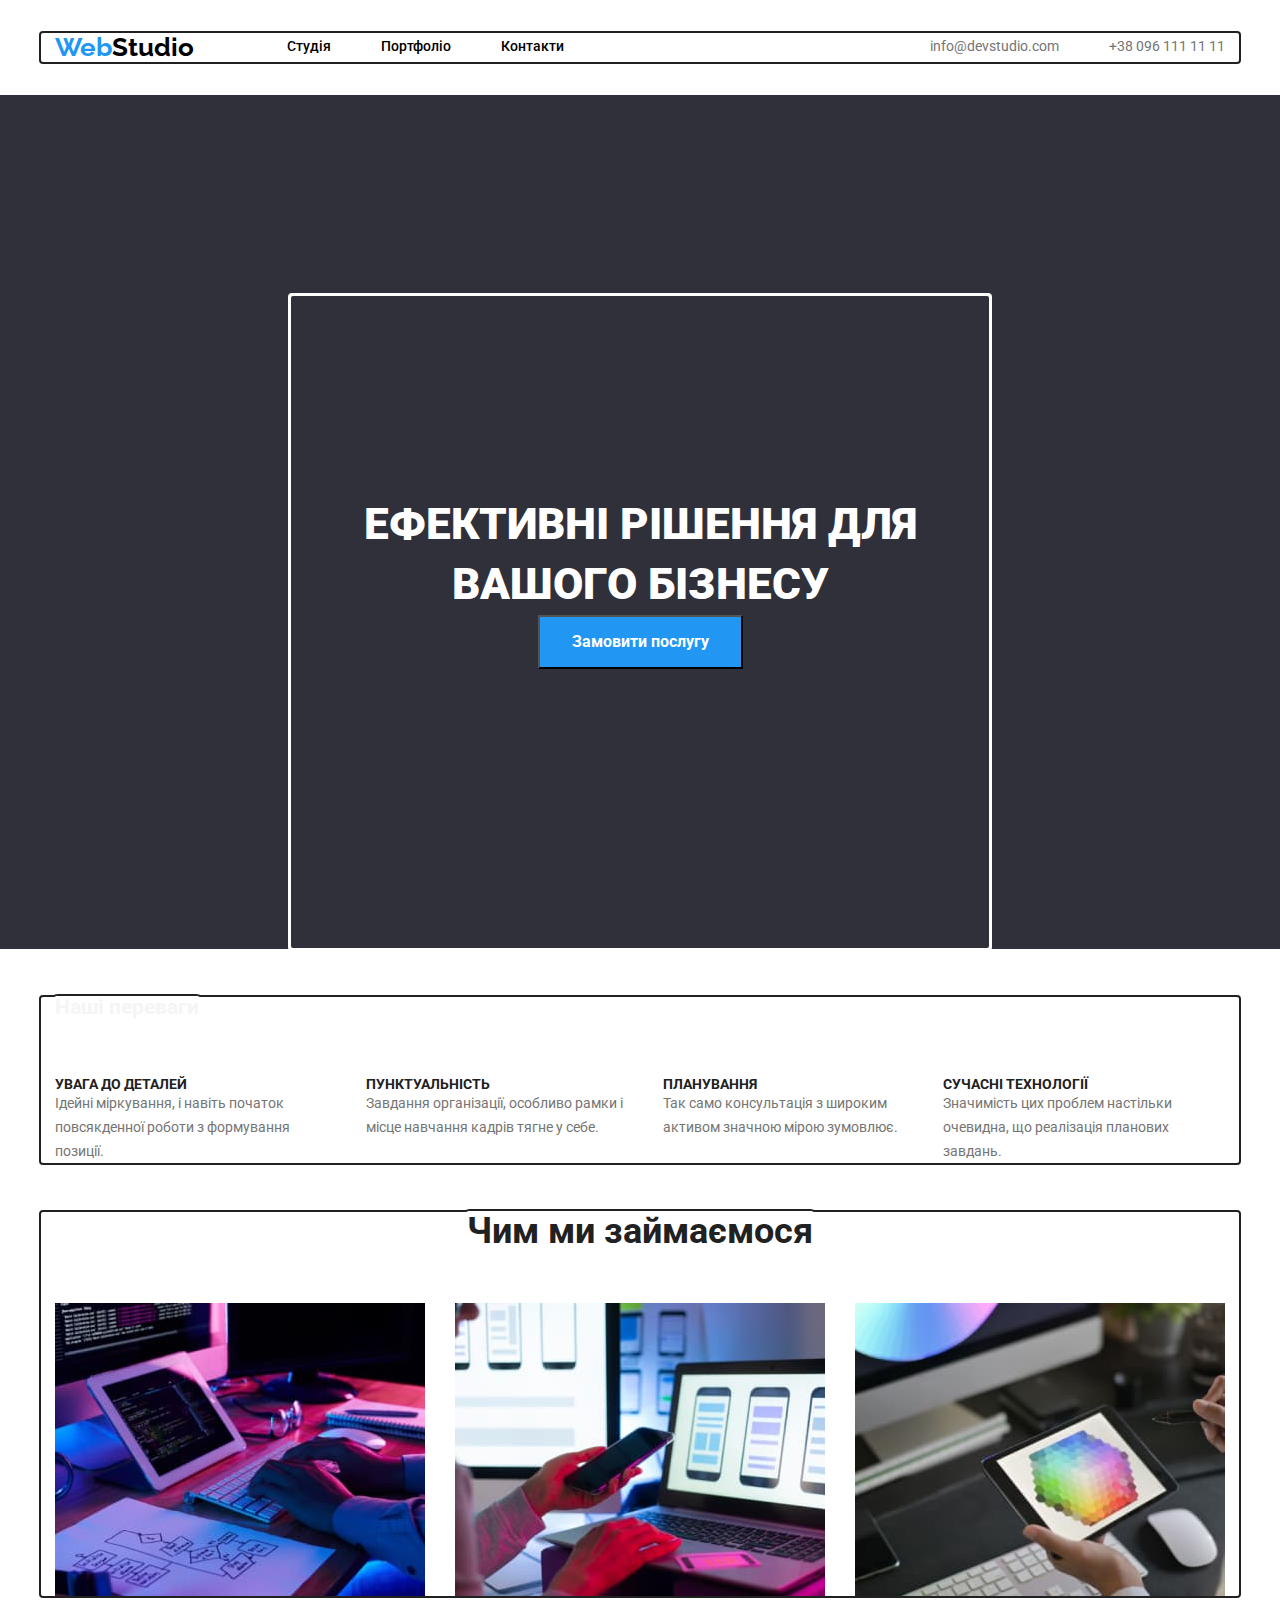
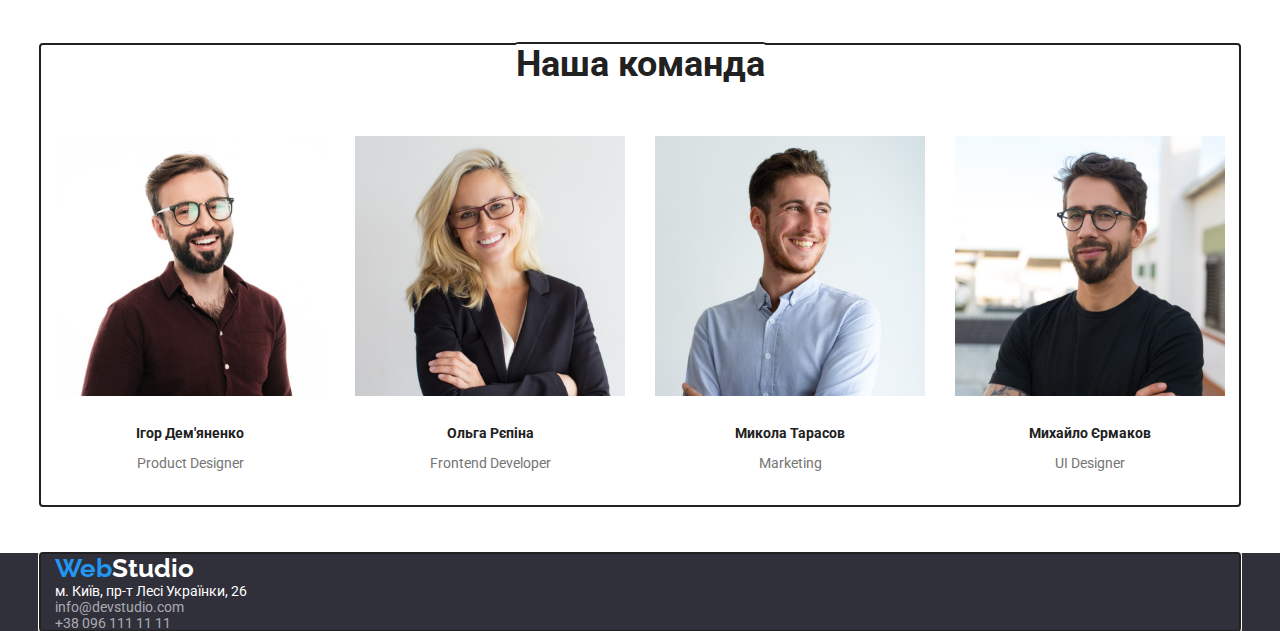
==== index.html @ e62852bb "hw3-studio" ====
<!DOCTYPE html>
<html lang="uk">
<head>
    <meta charset="UTF-8">
    <meta http-equiv="X-UA-Compatible" content="IE=edge">
    <meta name="viewport" content="width=device-width, initial-scale=1.0">
    <title>Document</title>
    <link rel="stylesheet" href="https://fonts.googleapis.com/css2?family=Raleway:wght@700&family=Roboto:wght@400;500;700;900&display=swap">
    <link rel="stylesheet" href="https://cdn.jsdelivr.net/npm/modern-normalize@1.1.0/modern-normalize.min.css">
    <link rel="stylesheet" href="./css/styles.css">
</head>
<body class="font-family">
    
        <!--Шапка сайта-->
    <header class="header">
        <div class="container heder-box">
            <nav class="header-navigation">
            <a class="nav-link" href="./index.html"><span class="accent">Web</span><span class="accent-two">Studio</span></a>
            <ul class="menu">
                <li><a class="nav-link" href="./index.html">Студія</a></li>
                <li><a class="nav-link" href="./portfolio.html">Портфоліо</a></li>
                <li><a class="nav-link" href="">Контакти</a></li>
            </ul>
        </nav>
        <ul class="contact">
            <li><a class="nav-link-contakts" href="mailto:info@devstudio.com">info@devstudio.com</a></li>
            <li><a class="nav-link-contakts" href="tel:+380961111111">+38 096 111 11 11</a></li>
        </ul>
        </div>
    </header>
 <main>
    <section class="hero">
        <div class="container hero-box">
            <h1 class="headline">Ефективні рішення для вашого бізнесу</h1>
            <button class="cursor" type="button">Замовити послугу</button>
        </div>
    </section>
    <section class="features">
        <div class="container features-section">
        <h2 class="heading-two">Наші переваги</h2>
        <ul class="features-section-list">
            <li><h3 class="subject">УВАГА ДО ДЕТАЛЕЙ</h3>
                <p class="text">Ідейні міркування, і навіть початок повсякденної роботи з формування позиції.</p></li>
            <li><h3 class="subject">ПУНКТУАЛЬНІСТЬ</h3>
                <p class="text">Завдання організації, особливо рамки і місце навчання кадрів тягне у себе.</p></li>
             <li><h3 class="subject">ПЛАНУВАННЯ</h3>
                <p class="text">Так само консультація з широким активом значною мірою зумовлює.</p></li>
            <li><h3 class="subject">СУЧАСНІ ТЕХНОЛОГІЇ</h3>
                <p class="text">Значимість цих проблем настільки очевидна, що реалізація планових завдань.</p></li>
        </ul>
    </div>  
    </section>
    <section class="works">
        <div class="container">
        <h2 class="heading">Чим ми займаємося</h2>
        <ul class="works-list">
            <li><img src="./images/work1.jpg" alt="Робота програмування" width="370"></li>
            <li><img src="./images/work2.jpg" alt="Робота мобільної графіки" width="370"></li>
            <li><img src="./images/work3.jpg" alt="Кольорова гамма" width="370"></li>
        </ul>
        </div>
    </section>
    <section class="job">
        <div class="container">
            <h2 class="heading">Наша команда</h2>
            <ul class="job-list">
            <li><img src="./images/job1.jpg" alt="Ігор Дем'яненко" width="270">
                <h3 class="job-name">Ігор Дем'яненко</h3>
            <p class="job-titl" lang="en">Product Designer</p></li>
            <li><img src="./images/job2.jpg" alt="Ольга Рєпіна" width="270">
                <h3 class="job-name">Ольга Рєпіна</h3>
                <p class="job-titl" lang="en">Frontend Developer</p></li>
            <li><img src="./images/job3.jpg" alt="Микола Тарасов" width="270">
                <h3 class="job-name">Микола Тарасов</h3>
                <p class="job-titl" lang="en">Marketing</p></li>
            <li><img src="./images/job4.jpg" alt="Михайло Єрмаков" width="270">
                <h3 class="job-name">Михайло Єрмаков</h3>
                 <p class="job-titl" lang="en">UI Designer</p></li>
            </ul>
        </div>
    </section>
 </main>
 <!--Футер-->
 <footer class="footer">
    <div class="container">
    <a class="nav-link" href="./index.html"><span class="accent">Web</span><span class="accent-three">Studio</span></a>
    <address class="footer-address">
        <ul class="footer-navigation">
            <li><a class="nav-link-adres" href="">м. Київ, пр-т Лесі Українки, 26</a></li>
            <li><a class="nav-link-kont" href="mailto:info@devstudio.com">info@devstudio.com</a></li>
            <li><a class="nav-link-kont" href="tel:+380961111111">+38 096 111 11 11</a></li>
        </ul>
    </address>
    </div>
</footer>
</body>
</html>
---- css/styles.css ----
:root {
    --brand-color: #2196F3;
    --brand-color-two: #000000;
    --brand-color-three: #FFFFFF;
    --brand-font:"Raleway";
    --brand-font-style: normal;
    --brand-tekst-color:#757575;
}

body {
margin: 0;
font-family: "Roboto", sans-serif;
font-size: 14px;
line-height: 1.14;
color: #212121;
}

h1, 
h2, 
h3, 
h4, 
h5, 
h6,
p,
ul,
ol {
    margin-top: 0;
    margin-bottom: 0;
}

ul,
ol {
    list-style-type: none;
    margin: 0;
    padding: 0;
}

a {
text-decoration: none; 
}

img {
    display: block;
}

button {
    cursor: pointer;
}

.container {
    width: 1200px;
    padding-right: 15px;
    padding-left: 15px;
    margin-left: auto;
    margin-right: auto;
    outline-style: auto;
}
    /* outline-style: auto; */

/*Стилы для index.html*/

/*--------------------header--------------------*/
.header {
    padding-top: 32px;
    padding-bottom: 32px;
}

.heder-box {
    display: flex;
    align-items: center;
    justify-content: space-between;
} 

.accent {
    font-family: var(--brand-font);
    font-style: var(--brand-font-style);
    font-weight: 700;
    font-size: 26px;
    line-height: 1.19;
    color: var(--brand-color);
}

.accent-two {
    font-family: var(--brand-font);
    font-style: var(--brand-font-style);
    font-weight: 700;
    font-size: 26px;
    line-height: 1.19;    
    color: var(--brand-color-two);
}

.header-navigation {
    display: flex;
    align-items: center;
}

.menu {
    display: flex;
    column-gap: 50px;
    margin-left: 93px;
}

.nav-link { 
    font-weight: 500;
    color: var(--brand-color-two);
}

.nav-link-contakts {
    color: var(--brand-tekst-color);
    text-decoration: none;
}

.nav-link:focus, .nav-link:hover {
    color: var(--brand-color)}

.nav-link-contakts:focus, .nav-link-contakts:hover {
        color: var(--brand-color);
    }
    
.contact {
    display: flex;
    column-gap: 50px;
}

/*------------------hero--------------------*/

.hero {
    padding-top: 200px;
    text-transform:uppercase;
    color: var(--brand-color-three);
    background-color: #2F303A;
}

.hero-box {
    width: 700px;
    text-align: center;
    margin: 0 auto;
    margin-bottom: 47px;
    padding-top: 200px;
    padding-bottom: 280px;
    
}

.headline {
    font-family: 'Roboto';
    font-style: var(--brand-font-style);
    font-weight: 900;
    font-size: 44px;
    line-height: 1.36;
    }

.cursor {
    font-family: 'Roboto';
    font-weight: 700;
    font-size: 16px;
    line-height: 1.875;
    color: var(--brand-color-three);
    background-color: var(--brand-color);
    padding: 10px 32px;
    display: block;
    min-width: 152px;
    margin: 0 auto;
}

/*---------------features-----------*/

.features {

}

.features-section {
   

}

.features-section-list {
    display: flex;
    margin-top: 47px;
    margin-bottom: 47px;
    column-gap: 30px;
    padding-top: 10px;
}

.heading-two {
    color: #F5F5F5;
}

.subject {
    font-weight: 700;
    font-size: 14px;
    line-height: 1.14;
}
    
.text {
    line-height: 1.71;
    color: var(--brand-tekst-color);
}


/*--------------------------works--------------------*/

.works {
    margin-top: 47px;
    margin-bottom: 47px;
}

.works-list {
    display: flex;
    column-gap: 30px;
}

.heading {
    font-weight: 700;
    font-size: 36px;
    line-height: 1.16;
    text-align: center;
    padding-bottom: 50px;
}


/*-----------------job-----------------*/

.job {
    margin-top: 47px;
    margin-bottom: 47px;
}

.job-list {
    display: flex;
    column-gap: 30px;
}

.job-name {
    font-weight: 700;
    font-size: 14px;
    line-height: 1.14;
    text-align: center;
    padding-top: 30px;
    padding-bottom: 10px;
}

.job-titl {
    line-height: 1.71;
    color: var(--brand-tekst-color);
    text-align: center;
    padding-bottom: 30px;
}

/*--------------------------Футер--------------------*/

.footer {
    margin-top: 47px;
    background-color: #2F303A;
    }

.footer-address {
    font-style: normal;
}

.nav-link-adres {
    /* padding-top: 20px;
    padding-bottom: 10px; */
    color: var(--brand-color-three);
    text-decoration: none;
}

.nav-link-kont {
    text-decoration: none;
    color: rgba(255, 255, 255, 0.6);
}

.nav-link-adres:focus, .nav-link-adres:hover {color: var(--brand-color);}

.nav-link-kont:focus, .nav-link-kont:hover {color: var(--brand-color);}

/*-------------------Стилі для портфоліє---------------*/

.btn {
font-weight: 500;
font-size: 16px;
line-height: 1.625;
text-align: center;
}

.btn:hover, .btn:focus {color: var(--brand-color-three);
    background-color: var(--brand-color);
}

.caption {
    font-weight: 700;
    font-size: 18px;
    line-height: 2;}

.desc {
font-weight: 400;
font-size: 16px;
line-height: 1.875;
color: var(--brand-tekst-color);
}

.section {
    background-color: #F5F5F5;
}

.accent-three {
    font-family: var(--brand-font);
    font-style: var(--brand-font-style);
    font-weight: 700;
    font-size: 26px;
    line-height: 1.19;    
    color: var(--brand-color-three);
}
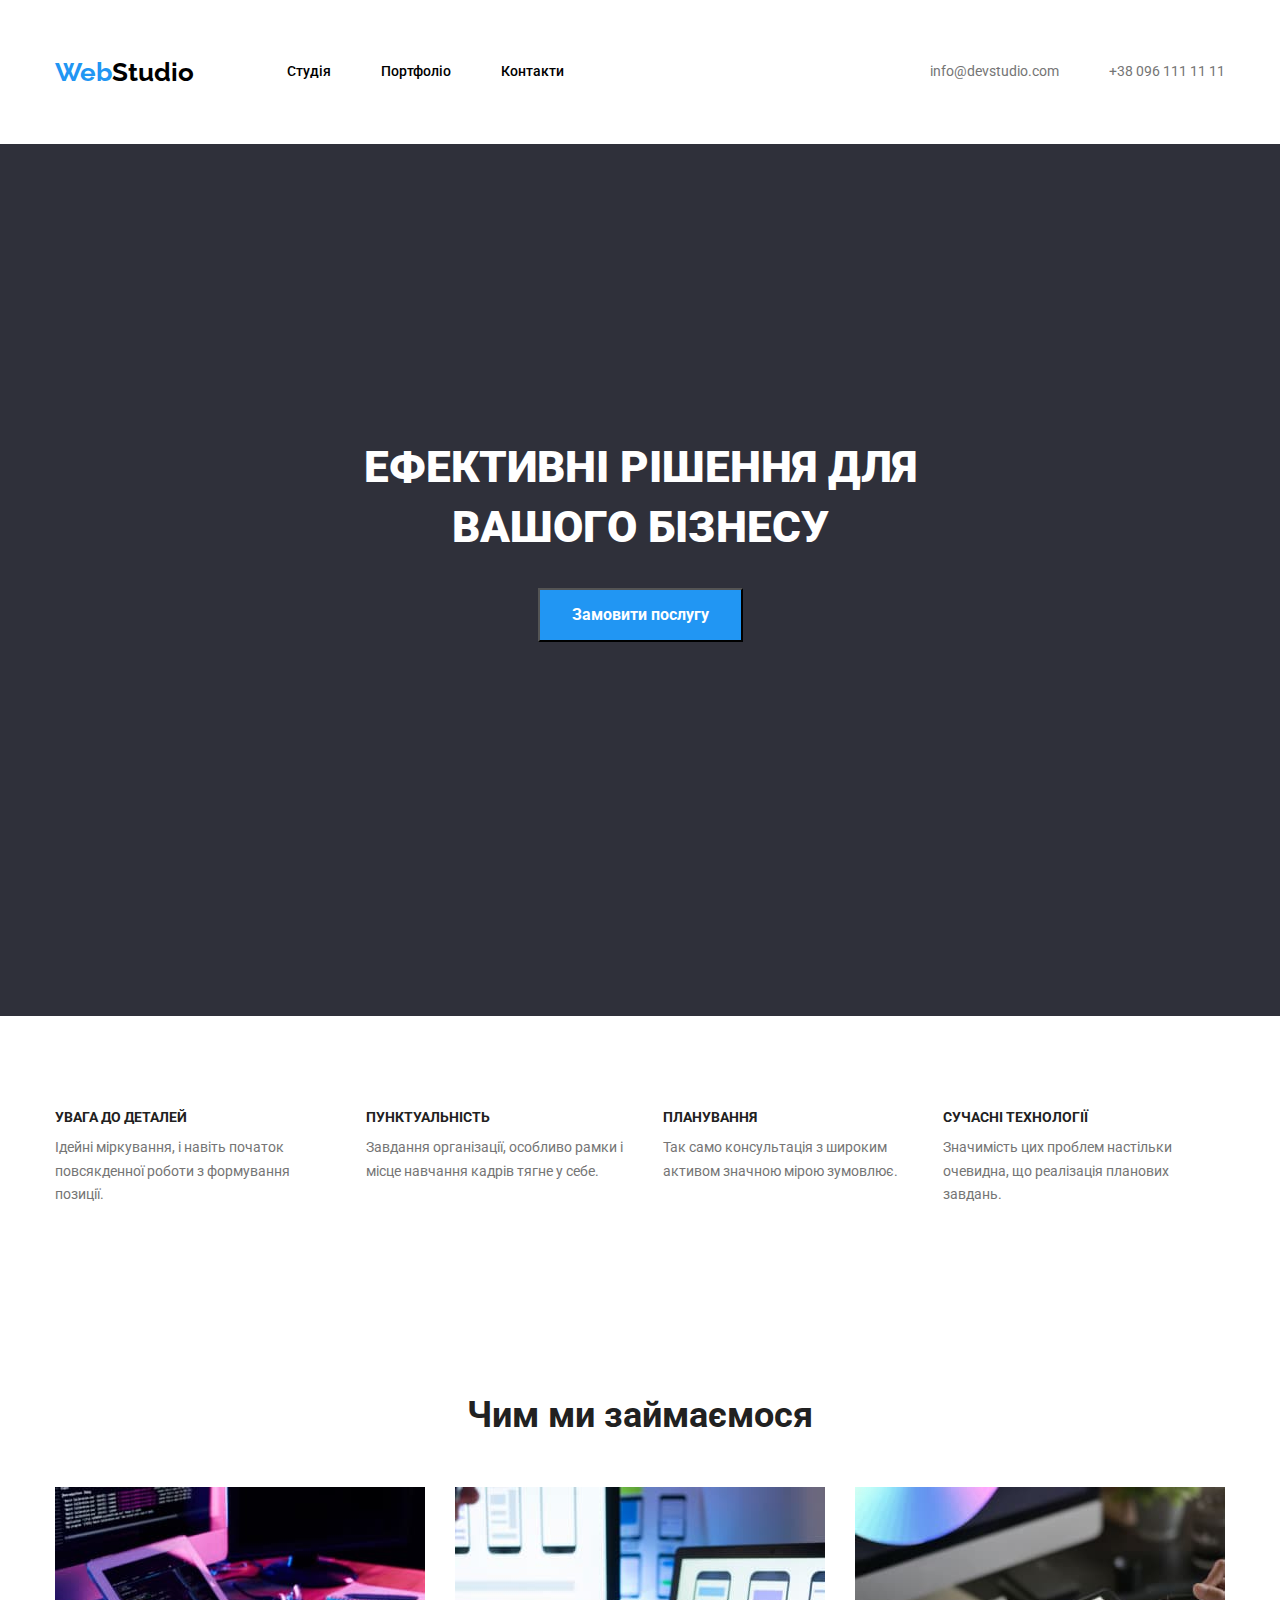
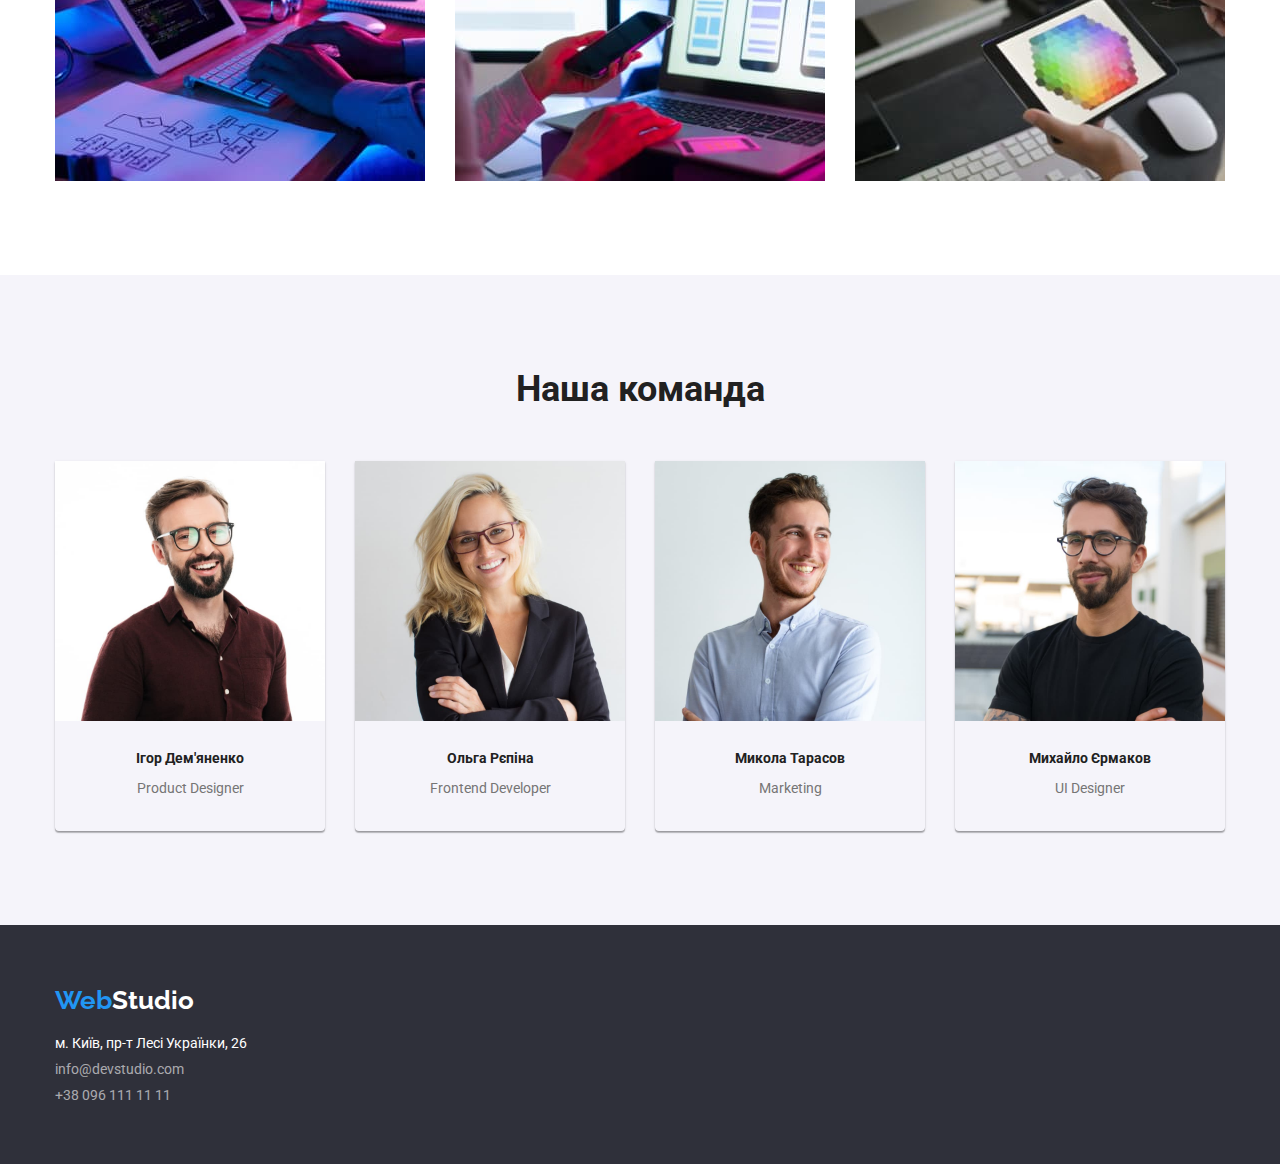
==== commit c139bc94: "update-hw3" ====
--- a/index.html
+++ b/index.html
@@ -29,28 +29,30 @@
         </div>
     </header>
  <main>
-    <section class="hero">
+    <section class="hero section">
         <div class="container hero-box">
             <h1 class="headline">Ефективні рішення для вашого бізнесу</h1>
             <button class="cursor" type="button">Замовити послугу</button>
         </div>
     </section>
-    <section class="features">
+    <section class="features section">
         <div class="container features-section">
-        <h2 class="heading-two">Наші переваги</h2>
+        <h2 class="visually-hidden">Наші переваги</h2>
         <ul class="features-section-list">
-            <li><h3 class="subject">УВАГА ДО ДЕТАЛЕЙ</h3>
-                <p class="text">Ідейні міркування, і навіть початок повсякденної роботи з формування позиції.</p></li>
-            <li><h3 class="subject">ПУНКТУАЛЬНІСТЬ</h3>
-                <p class="text">Завдання організації, особливо рамки і місце навчання кадрів тягне у себе.</p></li>
-             <li><h3 class="subject">ПЛАНУВАННЯ</h3>
-                <p class="text">Так само консультація з широким активом значною мірою зумовлює.</p></li>
-            <li><h3 class="subject">СУЧАСНІ ТЕХНОЛОГІЇ</h3>
-                <p class="text">Значимість цих проблем настільки очевидна, що реалізація планових завдань.</p></li>
+            <div class="features-list">
+                <li><h3 class="subject">УВАГА ДО ДЕТАЛЕЙ</h3>
+                    <p class="text">Ідейні міркування, і навіть початок повсякденної роботи з формування позиції.</p></li>
+                <li><h3 class="subject">ПУНКТУАЛЬНІСТЬ</h3>
+                    <p class="text">Завдання організації, особливо рамки і місце навчання кадрів тягне у себе.</p></li>
+                 <li><h3 class="subject">ПЛАНУВАННЯ</h3>
+                    <p class="text">Так само консультація з широким активом значною мірою зумовлює.</p></li>
+                <li><h3 class="subject">СУЧАСНІ ТЕХНОЛОГІЇ</h3>
+                    <p class="text">Значимість цих проблем настільки очевидна, що реалізація планових завдань.</p></li>
+            </div>
         </ul>
-    </div>  
+        </div>  
     </section>
-    <section class="works">
+    <section class="works section">
         <div class="container">
         <h2 class="heading">Чим ми займаємося</h2>
         <ul class="works-list">
@@ -60,22 +62,24 @@
         </ul>
         </div>
     </section>
-    <section class="job">
+    <section class="job section">
         <div class="container">
             <h2 class="heading">Наша команда</h2>
-            <ul class="job-list">
-            <li><img src="./images/job1.jpg" alt="Ігор Дем'яненко" width="270">
-                <h3 class="job-name">Ігор Дем'яненко</h3>
-            <p class="job-titl" lang="en">Product Designer</p></li>
-            <li><img src="./images/job2.jpg" alt="Ольга Рєпіна" width="270">
-                <h3 class="job-name">Ольга Рєпіна</h3>
-                <p class="job-titl" lang="en">Frontend Developer</p></li>
-            <li><img src="./images/job3.jpg" alt="Микола Тарасов" width="270">
-                <h3 class="job-name">Микола Тарасов</h3>
-                <p class="job-titl" lang="en">Marketing</p></li>
-            <li><img src="./images/job4.jpg" alt="Михайло Єрмаков" width="270">
-                <h3 class="job-name">Михайло Єрмаков</h3>
-                 <p class="job-titl" lang="en">UI Designer</p></li>
+            <ul>
+                <div class="job-list">
+                    <li class="jop-list-item"><img src="./images/job1.jpg" alt="Ігор Дем'яненко" width="270">
+                        <h3 class="job-name">Ігор Дем'яненко</h3>
+                        <p class="job-titl" lang="en">Product Designer</p></li>
+                    <li class="jop-list-item"><img src="./images/job2.jpg" alt="Ольга Рєпіна" width="270">
+                        <h3 class="job-name">Ольга Рєпіна</h3>
+                        <p class="job-titl" lang="en">Frontend Developer</p></li>
+                    <li class="jop-list-item"><img src="./images/job3.jpg" alt="Микола Тарасов" width="270">
+                        <h3 class="job-name">Микола Тарасов</h3>
+                        <p class="job-titl" lang="en">Marketing</p></li>
+                    <li class="jop-list-item"><img src="./images/job4.jpg" alt="Михайло Єрмаков" width="270">
+                        <h3 class="job-name">Михайло Єрмаков</h3>
+                         <p class="job-titl" lang="en">UI Designer</p></li>
+                </div>
             </ul>
         </div>
     </section>
@@ -85,10 +89,10 @@
     <div class="container">
     <a class="nav-link" href="./index.html"><span class="accent">Web</span><span class="accent-three">Studio</span></a>
     <address class="footer-address">
-        <ul class="footer-navigation">
-            <li><a class="nav-link-adres" href="">м. Київ, пр-т Лесі Українки, 26</a></li>
-            <li><a class="nav-link-kont" href="mailto:info@devstudio.com">info@devstudio.com</a></li>
-            <li><a class="nav-link-kont" href="tel:+380961111111">+38 096 111 11 11</a></li>
+        <ul>
+            <li class="list-address"><a class="nav-link-adres" href="">м. Київ, пр-т Лесі Українки, 26</a></li>
+            <li class="list-mail"><a class="nav-link-kont" href="mailto:info@devstudio.com">info@devstudio.com</a></li>
+            <li class="list-tel"><a class="nav-link-kont" href="tel:+380961111111">+38 096 111 11 11</a></li>
         </ul>
     </address>
     </div>
--- a/css/styles.css
+++ b/css/styles.css
@@ -53,9 +53,33 @@
     padding-left: 15px;
     margin-left: auto;
     margin-right: auto;
-    outline-style: auto;
-}
+}
+
+.heading {
+        font-weight: 700;
+        font-size: 36px;
+        line-height: 1.16;
+        text-align: center;
+        padding-bottom: 50px;
+}
+.section {
+    padding-top: 94px;
+    padding-bottom: 94px;
+}
+
+.visually-hidden {
+    position: absolute;
+    width: 1px;
+    height: 1px;
+    margin: -1px;
+    padding: 0;
+    overflow: hidden;
+    border: 0;
+    clip: rect(0 0 0 0);
+  }
+
     /* outline-style: auto; */
+
 
 /*Стилы для index.html*/
 
@@ -98,12 +122,14 @@
     display: flex;
     column-gap: 50px;
     margin-left: 93px;
+    margin-top: 32px;
+    margin-bottom: 32px;
 }
 
 .nav-link { 
     font-weight: 500;
     color: var(--brand-color-two);
-}
+    }
 
 .nav-link-contakts {
     color: var(--brand-tekst-color);
@@ -120,12 +146,13 @@
 .contact {
     display: flex;
     column-gap: 50px;
+    margin-top: 32px;
+    margin-bottom: 32px;
 }
 
 /*------------------hero--------------------*/
 
 .hero {
-    padding-top: 200px;
     text-transform:uppercase;
     color: var(--brand-color-three);
     background-color: #2F303A;
@@ -135,7 +162,6 @@
     width: 700px;
     text-align: center;
     margin: 0 auto;
-    margin-bottom: 47px;
     padding-top: 200px;
     padding-bottom: 280px;
     
@@ -147,6 +173,7 @@
     font-weight: 900;
     font-size: 44px;
     line-height: 1.36;
+    margin-bottom: 30px;
     }
 
 .cursor {
@@ -164,31 +191,18 @@
 
 /*---------------features-----------*/
 
-.features {
-
-}
-
-.features-section {
-   
-
-}
-
-.features-section-list {
-    display: flex;
-    margin-top: 47px;
-    margin-bottom: 47px;
+  .features-list {
+    display: flex;
     column-gap: 30px;
-    padding-top: 10px;
-}
-
-.heading-two {
-    color: #F5F5F5;
-}
+    flex-wrap: nowrap;
+    flex-basis: calc((100% - 90px) / 4);
+  }
 
 .subject {
     font-weight: 700;
     font-size: 14px;
     line-height: 1.14;
+    margin-bottom: 10px;
 }
     
 .text {
@@ -199,35 +213,31 @@
 
 /*--------------------------works--------------------*/
 
-.works {
-    margin-top: 47px;
-    margin-bottom: 47px;
-}
-
 .works-list {
     display: flex;
-    column-gap: 30px;
-}
-
-.heading {
-    font-weight: 700;
-    font-size: 36px;
-    line-height: 1.16;
-    text-align: center;
-    padding-bottom: 50px;
+    gap: 30px;
+    flex-wrap: wrap;
+    flex-basis: calc((100% - 60px) / 3);
 }
 
 
 /*-----------------job-----------------*/
 
 .job {
-    margin-top: 47px;
-    margin-bottom: 47px;
+    background: #F5F4FA;
 }
 
 .job-list {
     display: flex;
-    column-gap: 30px;
+    gap: 30px;
+    flex-wrap: wrap;
+    flex-basis: calc((100% - 90px) / 4);
+}
+
+.jop-list-item {
+box-shadow: 0px 1px 3px rgba(0, 0, 0, 0.12), 0px 1px 1px rgba(0, 0, 0, 0.14), 0px 2px 1px rgba(0, 0, 0, 0.2);
+border-radius: 0px 0px 4px 4px;
+
 }
 
 .job-name {
@@ -235,8 +245,8 @@
     font-size: 14px;
     line-height: 1.14;
     text-align: center;
-    padding-top: 30px;
-    padding-bottom: 10px;
+    margin-top: 30px;
+    margin-bottom: 10px;
 }
 
 .job-titl {
@@ -249,7 +259,8 @@
 /*--------------------------Футер--------------------*/
 
 .footer {
-    margin-top: 47px;
+    padding-top: 60px;
+    padding-bottom: 60px;
     background-color: #2F303A;
     }
 
@@ -257,9 +268,19 @@
     font-style: normal;
 }
 
+.list-address {
+    margin-top: 20px;
+}
+
+.list-mail {
+    margin-top: 10px;
+}
+
+.list-tel {
+    margin-top: 10px;
+}
+
 .nav-link-adres {
-    /* padding-top: 20px;
-    padding-bottom: 10px; */
     color: var(--brand-color-three);
     text-decoration: none;
 }
@@ -274,33 +295,62 @@
 .nav-link-kont:focus, .nav-link-kont:hover {color: var(--brand-color);}
 
 /*-------------------Стилі для портфоліє---------------*/
+
+
+.order-list {
+    display: flex;
+    justify-content: center;
+    gap: 8px;
+    margin-bottom: 50px;
+}
 
 .btn {
 font-weight: 500;
 font-size: 16px;
 line-height: 1.625;
-text-align: center;
+padding-top: 6px;
+padding-right: 22px;
+padding-bottom: 6px;
+padding-left: 22px;
 }
 
 .btn:hover, .btn:focus {color: var(--brand-color-three);
     background-color: var(--brand-color);
 }
 
+.navigation-list-item {
+background: #FFFFFF;
+border: 1px solid #EEEEEE;
+    /* border: 1px solid #EEEEEE; */
+}
+
+.navigation-list {
+    display: flex;
+    gap: 26px;
+    flex-wrap: wrap;
+    /* flex-basis: calc((100% - 8 * 30px) / 9); */
+}
+
 .caption {
     font-weight: 700;
     font-size: 18px;
-    line-height: 2;}
+    line-height: 2;
+    margin-top: 20px;
+    margin-right: 24px;
+    margin-bottom: 4px;
+    margin-left: 24px;
+}
 
 .desc {
 font-weight: 400;
 font-size: 16px;
 line-height: 1.875;
 color: var(--brand-tekst-color);
-}
-
-.section {
-    background-color: #F5F5F5;
-}
+margin-right: 24px;
+margin-bottom: 20px;
+margin-left: 24px;
+}
+
 
 .accent-three {
     font-family: var(--brand-font);
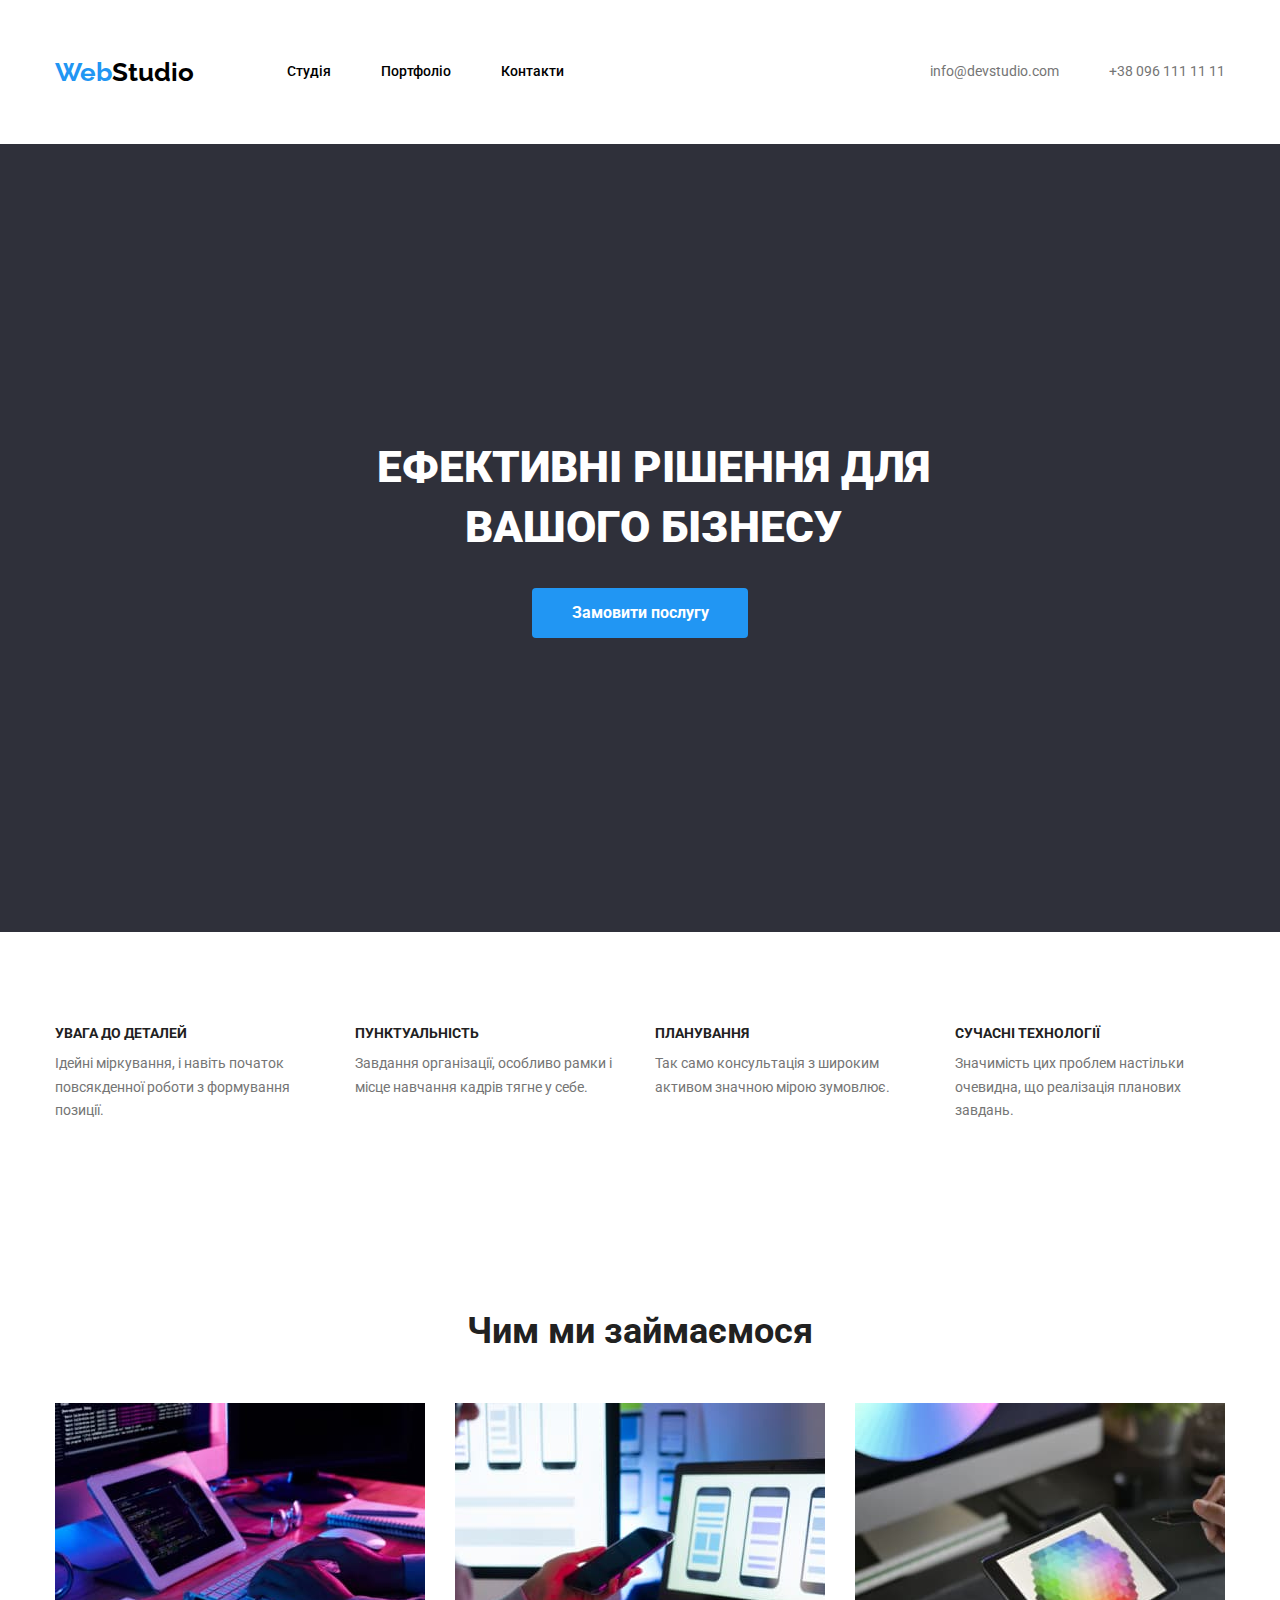
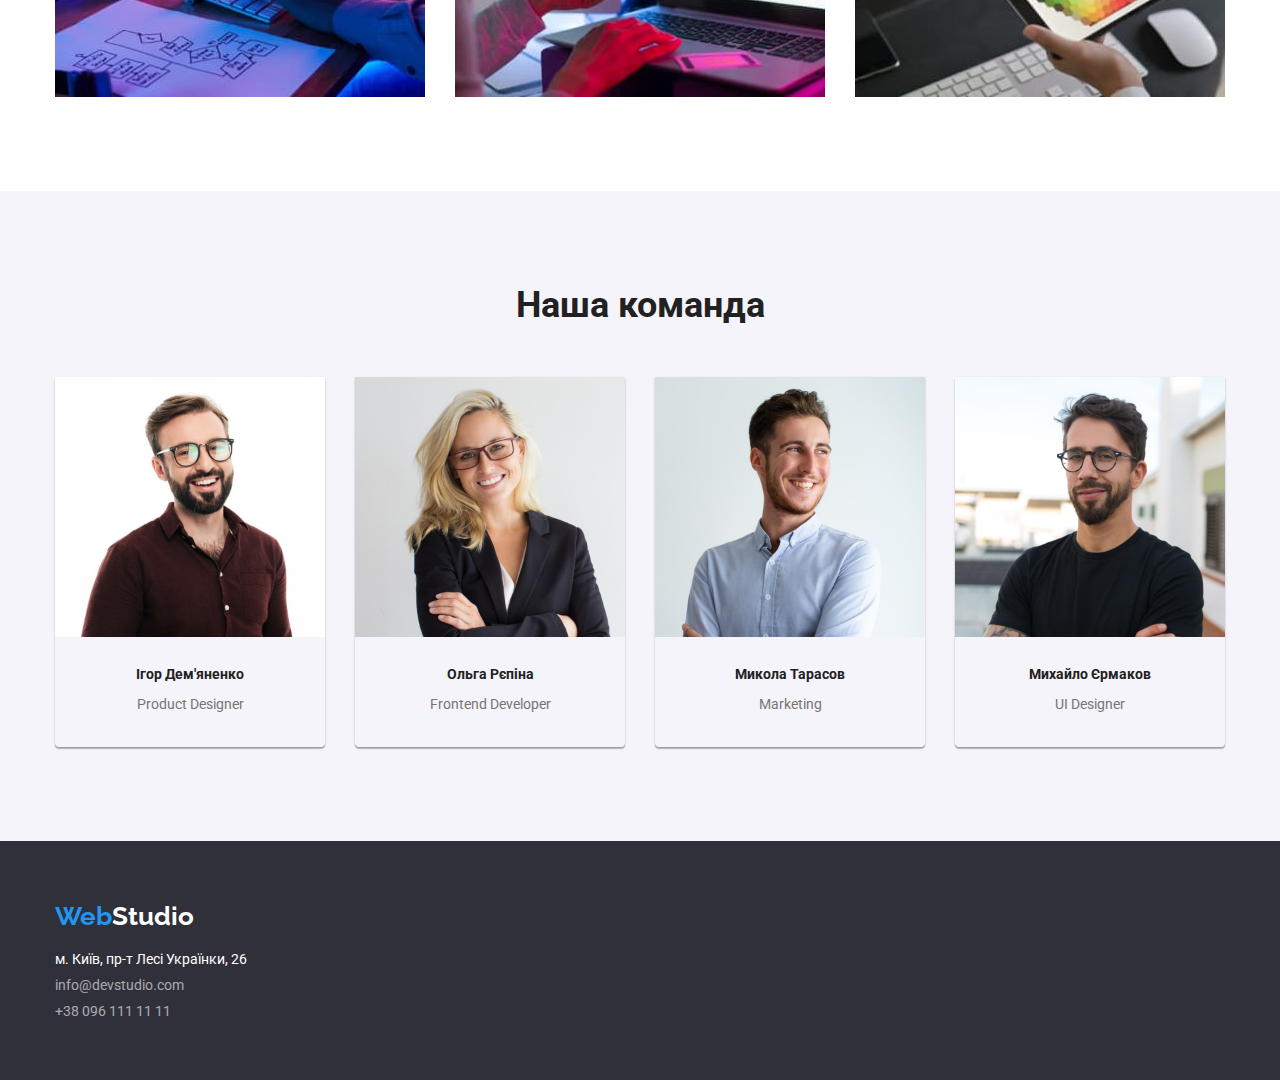
==== commit c0804a0f: "updata-hw-03" ====
--- a/index.html
+++ b/index.html
@@ -39,16 +39,30 @@
         <div class="container features-section">
         <h2 class="visually-hidden">Наші переваги</h2>
         <ul class="features-section-list">
-            <div class="features-list">
-                <li><h3 class="subject">УВАГА ДО ДЕТАЛЕЙ</h3>
-                    <p class="text">Ідейні міркування, і навіть початок повсякденної роботи з формування позиції.</p></li>
-                <li><h3 class="subject">ПУНКТУАЛЬНІСТЬ</h3>
-                    <p class="text">Завдання організації, особливо рамки і місце навчання кадрів тягне у себе.</p></li>
-                 <li><h3 class="subject">ПЛАНУВАННЯ</h3>
-                    <p class="text">Так само консультація з широким активом значною мірою зумовлює.</p></li>
-                <li><h3 class="subject">СУЧАСНІ ТЕХНОЛОГІЇ</h3>
-                    <p class="text">Значимість цих проблем настільки очевидна, що реалізація планових завдань.</p></li>
-            </div>
+                <li class="features-list">
+                    <div class="features-list-box">
+                        <h3 class="subject">УВАГА ДО ДЕТАЛЕЙ</h3>
+                        <p class="text">Ідейні міркування, і навіть початок повсякденної роботи з формування позиції.</p>
+                    </div> 
+                </li>
+                <li class="features-list">
+                    <div class="features-list-box">
+                        <h3 class="subject">ПУНКТУАЛЬНІСТЬ</h3>
+                        <p class="text">Завдання організації, особливо рамки і місце навчання кадрів тягне у себе.</p>
+                    </div>
+                </li class="features-list">
+                 <li class="features-list">
+                    <div class="features-list-box">
+                        <h3 class="subject">ПЛАНУВАННЯ</h3>
+                        <p class="text">Так само консультація з широким активом значною мірою зумовлює.</p>
+                    </div>
+                </li>
+                <li class="features-list">
+                    <div class="features-list-box">
+                        <h3 class="subject">СУЧАСНІ ТЕХНОЛОГІЇ</h3>
+                        <p class="text">Значимість цих проблем настільки очевидна, що реалізація планових завдань.</p>
+                    </div>
+                </li>
         </ul>
         </div>  
     </section>
@@ -65,22 +79,32 @@
     <section class="job section">
         <div class="container">
             <h2 class="heading">Наша команда</h2>
-            <ul>
-                <div class="job-list">
+                <ul class="job-list">
                     <li class="jop-list-item"><img src="./images/job1.jpg" alt="Ігор Дем'яненко" width="270">
-                        <h3 class="job-name">Ігор Дем'яненко</h3>
-                        <p class="job-titl" lang="en">Product Designer</p></li>
+                        <div class="jop-list-item-box">
+                            <h3 class="job-name">Ігор Дем'яненко</h3>
+                            <p class="job-titl" lang="en">Product Designer</p>
+                        </div>
+                    </li>
                     <li class="jop-list-item"><img src="./images/job2.jpg" alt="Ольга Рєпіна" width="270">
-                        <h3 class="job-name">Ольга Рєпіна</h3>
-                        <p class="job-titl" lang="en">Frontend Developer</p></li>
+                        <div class="jop-list-item-box">
+                            <h3 class="job-name">Ольга Рєпіна</h3>
+                            <p class="job-titl" lang="en">Frontend Developer</p>
+                        </div>
+                    </li>
                     <li class="jop-list-item"><img src="./images/job3.jpg" alt="Микола Тарасов" width="270">
-                        <h3 class="job-name">Микола Тарасов</h3>
-                        <p class="job-titl" lang="en">Marketing</p></li>
+                        <div class="jop-list-item-box">
+                            <h3 class="job-name">Микола Тарасов</h3>
+                            <p class="job-titl" lang="en">Marketing</p>
+                        </div>
+                    </li>
                     <li class="jop-list-item"><img src="./images/job4.jpg" alt="Михайло Єрмаков" width="270">
-                        <h3 class="job-name">Михайло Єрмаков</h3>
-                         <p class="job-titl" lang="en">UI Designer</p></li>
-                </div>
-            </ul>
+                        <div class="jop-list-item-box">
+                            <h3 class="job-name">Михайло Єрмаков</h3>
+                            <p class="job-titl" lang="en">UI Designer</p>
+                        </div>
+                        </li>
+                </ul>
         </div>
     </section>
  </main>
--- a/css/styles.css
+++ b/css/styles.css
@@ -43,7 +43,8 @@
     display: block;
 }
 
-button {
+.cursor,
+.btn {
     cursor: pointer;
 }
 
@@ -160,11 +161,7 @@
 
 .hero-box {
     width: 700px;
-    text-align: center;
-    margin: 0 auto;
-    padding-top: 200px;
-    padding-bottom: 280px;
-    
+    text-align: center; 
 }
 
 .headline {
@@ -173,6 +170,8 @@
     font-weight: 900;
     font-size: 44px;
     line-height: 1.36;
+    min-width: 696px;
+    margin-top: 200px;
     margin-bottom: 30px;
     }
 
@@ -185,19 +184,26 @@
     background-color: var(--brand-color);
     padding: 10px 32px;
     display: block;
-    min-width: 152px;
+    min-width: 216px;
     margin: 0 auto;
+    border-radius: 4px;
+    border: none;
+    margin-bottom: 200px;
 }
 
 /*---------------features-----------*/
 
-  .features-list {
+  .features-section-list {
     display: flex;
     column-gap: 30px;
     flex-wrap: nowrap;
     flex-basis: calc((100% - 90px) / 4);
   }
 
+  .features-list-box {
+    min-width: 270px;
+  }
+
 .subject {
     font-weight: 700;
     font-size: 14px;
@@ -237,6 +243,10 @@
 .jop-list-item {
 box-shadow: 0px 1px 3px rgba(0, 0, 0, 0.12), 0px 1px 1px rgba(0, 0, 0, 0.14), 0px 2px 1px rgba(0, 0, 0, 0.2);
 border-radius: 0px 0px 4px 4px;
+}
+
+.jop-list-item-box {
+    margin-top: 30px;
 
 }
 
@@ -245,15 +255,14 @@
     font-size: 14px;
     line-height: 1.14;
     text-align: center;
-    margin-top: 30px;
-    margin-bottom: 10px;
 }
 
 .job-titl {
     line-height: 1.71;
     color: var(--brand-tekst-color);
     text-align: center;
-    padding-bottom: 30px;
+    margin-top: 10px;
+    margin-bottom: 30px;
 }
 
 /*--------------------------Футер--------------------*/
@@ -290,9 +299,11 @@
     color: rgba(255, 255, 255, 0.6);
 }
 
-.nav-link-adres:focus, .nav-link-adres:hover {color: var(--brand-color);}
-
-.nav-link-kont:focus, .nav-link-kont:hover {color: var(--brand-color);}
+.nav-link-adres:focus, 
+.nav-link-adres:hover {color: var(--brand-color);}
+
+.nav-link-kont:focus, 
+.nav-link-kont:hover {color: var(--brand-color);}
 
 /*-------------------Стилі для портфоліє---------------*/
 
@@ -302,6 +313,10 @@
     justify-content: center;
     gap: 8px;
     margin-bottom: 50px;
+}
+
+.order-list-item {
+     
 }
 
 .btn {
@@ -312,23 +327,24 @@
 padding-right: 22px;
 padding-bottom: 6px;
 padding-left: 22px;
+border-radius: 4px;
+border: none;
 }
 
 .btn:hover, .btn:focus {color: var(--brand-color-three);
     background-color: var(--brand-color);
 }
 
-.navigation-list-item {
-background: #FFFFFF;
-border: 1px solid #EEEEEE;
-    /* border: 1px solid #EEEEEE; */
-}
-
-.navigation-list {
-    display: flex;
-    gap: 26px;
+
+.aside {
+    display: flex;
+    gap: 30px;
     flex-wrap: wrap;
-    /* flex-basis: calc((100% - 8 * 30px) / 9); */
+    flex-basis: calc((100% - 2 * 30px) / 3);
+}
+
+.aside-list-items {
+    border: 1px solid #EEEEEE;
 }
 
 .caption {
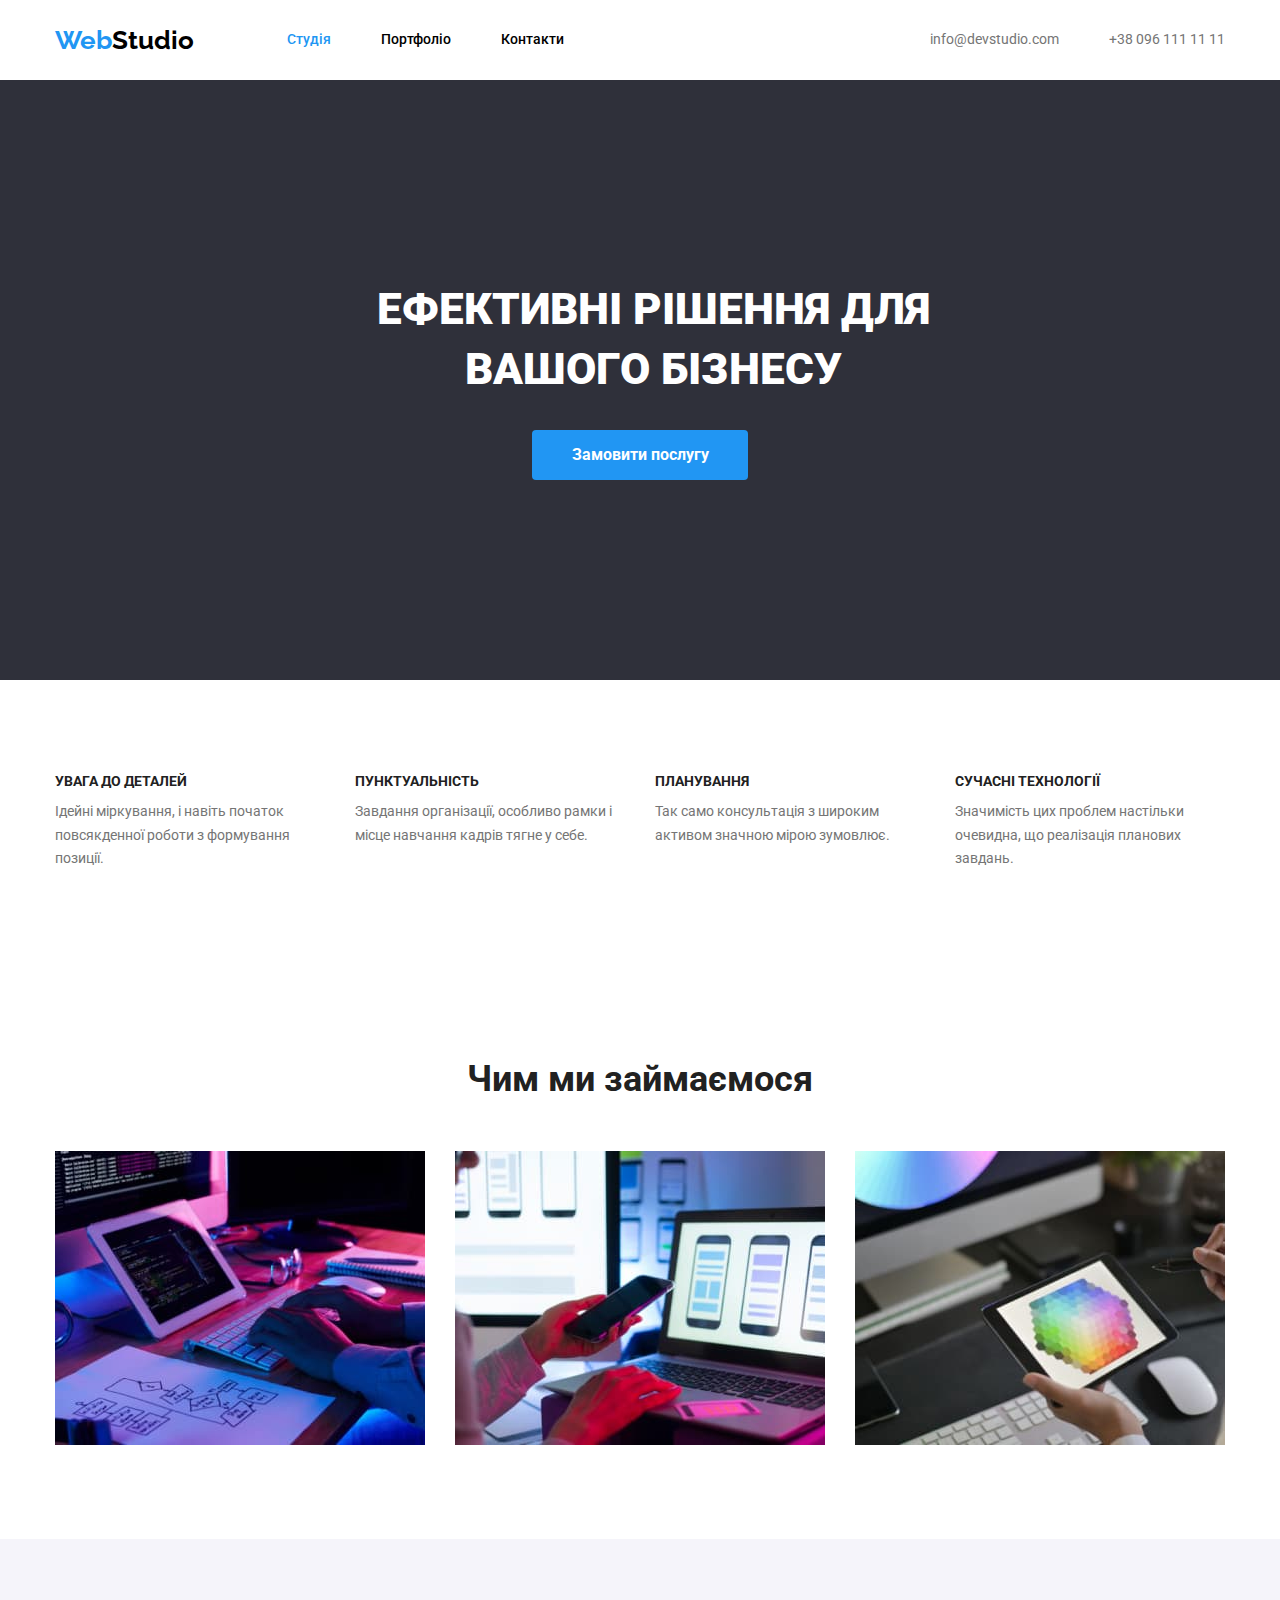
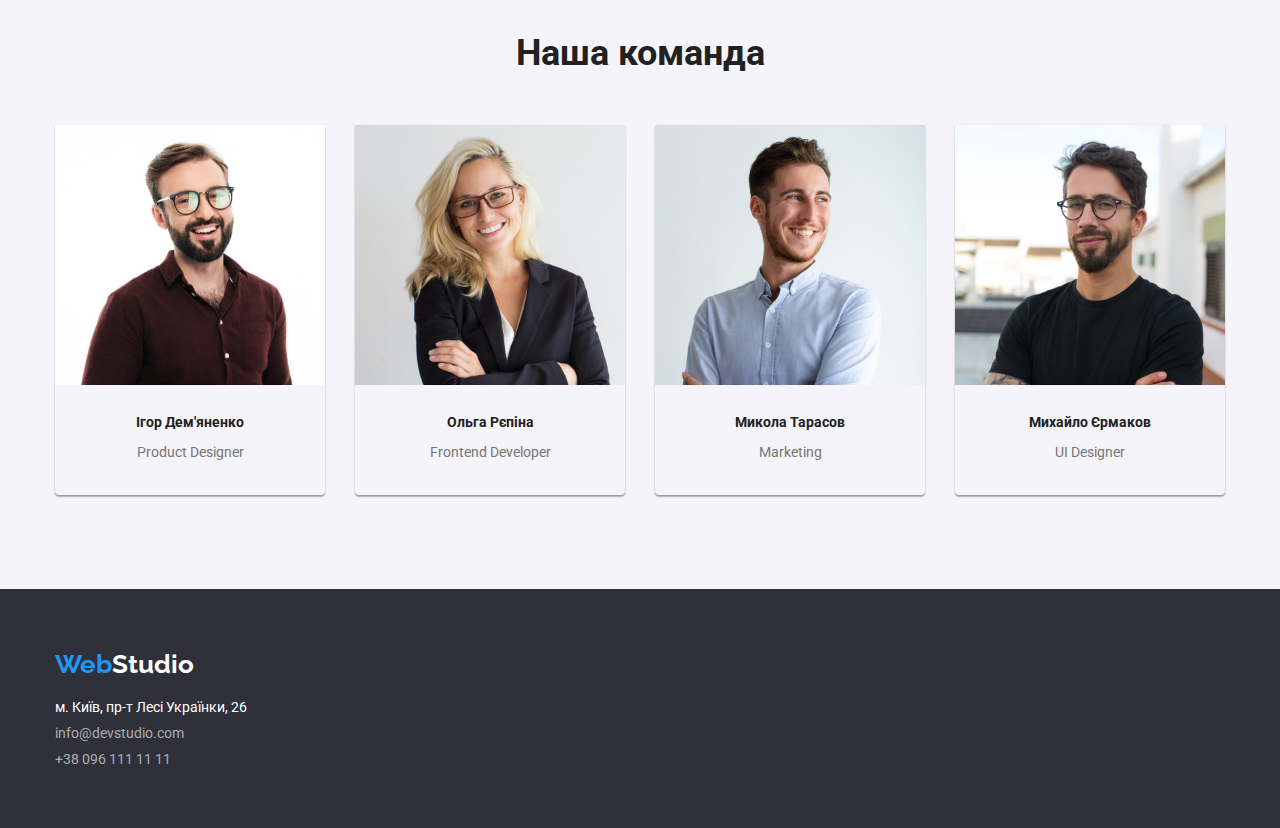
==== commit 7de12368: "update-hw3" ====
--- a/index.html
+++ b/index.html
@@ -17,7 +17,7 @@
             <nav class="header-navigation">
             <a class="nav-link" href="./index.html"><span class="accent">Web</span><span class="accent-two">Studio</span></a>
             <ul class="menu">
-                <li><a class="nav-link" href="./index.html">Студія</a></li>
+                <li><a class="nav-link active" href="./index.html">Студія</a></li>
                 <li><a class="nav-link" href="./portfolio.html">Портфоліо</a></li>
                 <li><a class="nav-link" href="">Контакти</a></li>
             </ul>
@@ -29,7 +29,7 @@
         </div>
     </header>
  <main>
-    <section class="hero section">
+    <section class="hero">
         <div class="container hero-box">
             <h1 class="headline">Ефективні рішення для вашого бізнесу</h1>
             <button class="cursor" type="button">Замовити послугу</button>
--- a/css/styles.css
+++ b/css/styles.css
@@ -78,7 +78,7 @@
     border: 0;
     clip: rect(0 0 0 0);
   }
-
+.nav-link.active {color: var(--brand-color);}
     /* outline-style: auto; */
 
 
@@ -86,8 +86,7 @@
 
 /*--------------------header--------------------*/
 .header {
-    padding-top: 32px;
-    padding-bottom: 32px;
+    
 }
 
 .heder-box {
@@ -161,7 +160,9 @@
 
 .hero-box {
     width: 700px;
-    text-align: center; 
+    text-align: center;
+    padding-top: 200px;
+    padding-bottom: 200px;
 }
 
 .headline {
@@ -171,7 +172,6 @@
     font-size: 44px;
     line-height: 1.36;
     min-width: 696px;
-    margin-top: 200px;
     margin-bottom: 30px;
     }
 
@@ -188,7 +188,6 @@
     margin: 0 auto;
     border-radius: 4px;
     border: none;
-    margin-bottom: 200px;
 }
 
 /*---------------features-----------*/
@@ -246,7 +245,10 @@
 }
 
 .jop-list-item-box {
-    margin-top: 30px;
+    padding-top: 30px;
+    padding-bottom: 30px;
+    text-align: center;
+    
 
 }
 
@@ -254,15 +256,14 @@
     font-weight: 700;
     font-size: 14px;
     line-height: 1.14;
-    text-align: center;
+    margin-bottom: 10px;
+    
 }
 
 .job-titl {
     line-height: 1.71;
     color: var(--brand-tekst-color);
-    text-align: center;
-    margin-top: 10px;
-    margin-bottom: 30px;
+    
 }
 
 /*--------------------------Футер--------------------*/
@@ -345,16 +346,13 @@
 
 .aside-list-items {
     border: 1px solid #EEEEEE;
+    padding: 20px 24px;
 }
 
 .caption {
     font-weight: 700;
     font-size: 18px;
     line-height: 2;
-    margin-top: 20px;
-    margin-right: 24px;
-    margin-bottom: 4px;
-    margin-left: 24px;
 }
 
 .desc {
@@ -362,9 +360,7 @@
 font-size: 16px;
 line-height: 1.875;
 color: var(--brand-tekst-color);
-margin-right: 24px;
-margin-bottom: 20px;
-margin-left: 24px;
+
 }
 
 
